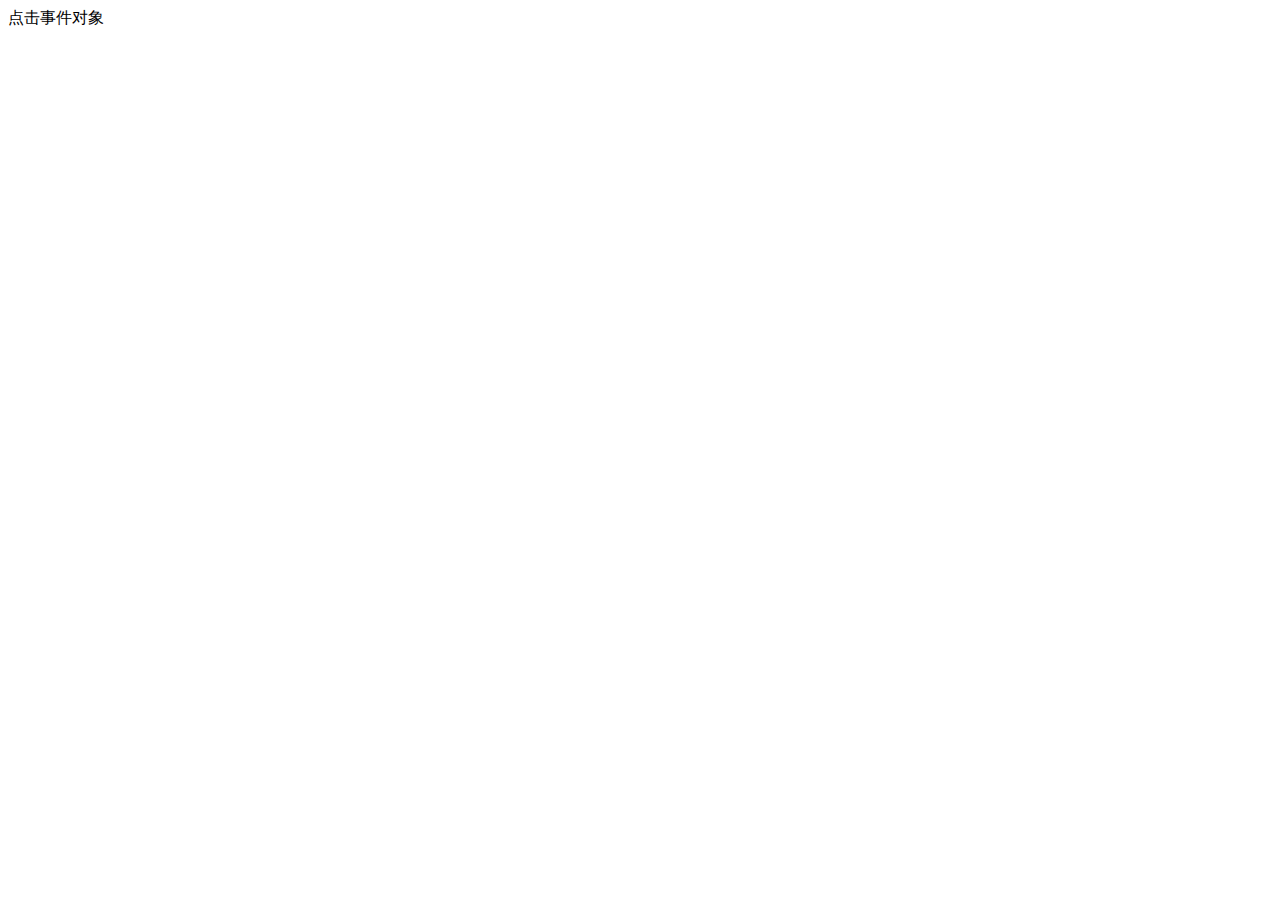
==== index.html @ 99150f98 "Create index.html" ====
<!DOCTYPE html>
<html lang="en">
<head>
    <meta charset="UTF-8">
    <meta http-equiv="X-UA-Compatible" content="IE=edge">
    <meta name="viewport" content="width=device-width, initial-scale=1.0">
    <title>Document</title>
</head>
<body>
    <div>点击事件对象</div>
    <script>
        var sj = document.querySelector('div');
        sj.onmouseover = function(event){
            // event是获取事件对象，必须有事件才有event。比如鼠标点击可以获取鼠标坐标等.
            console.log(event);
        }
    </script>
</body>
</html>
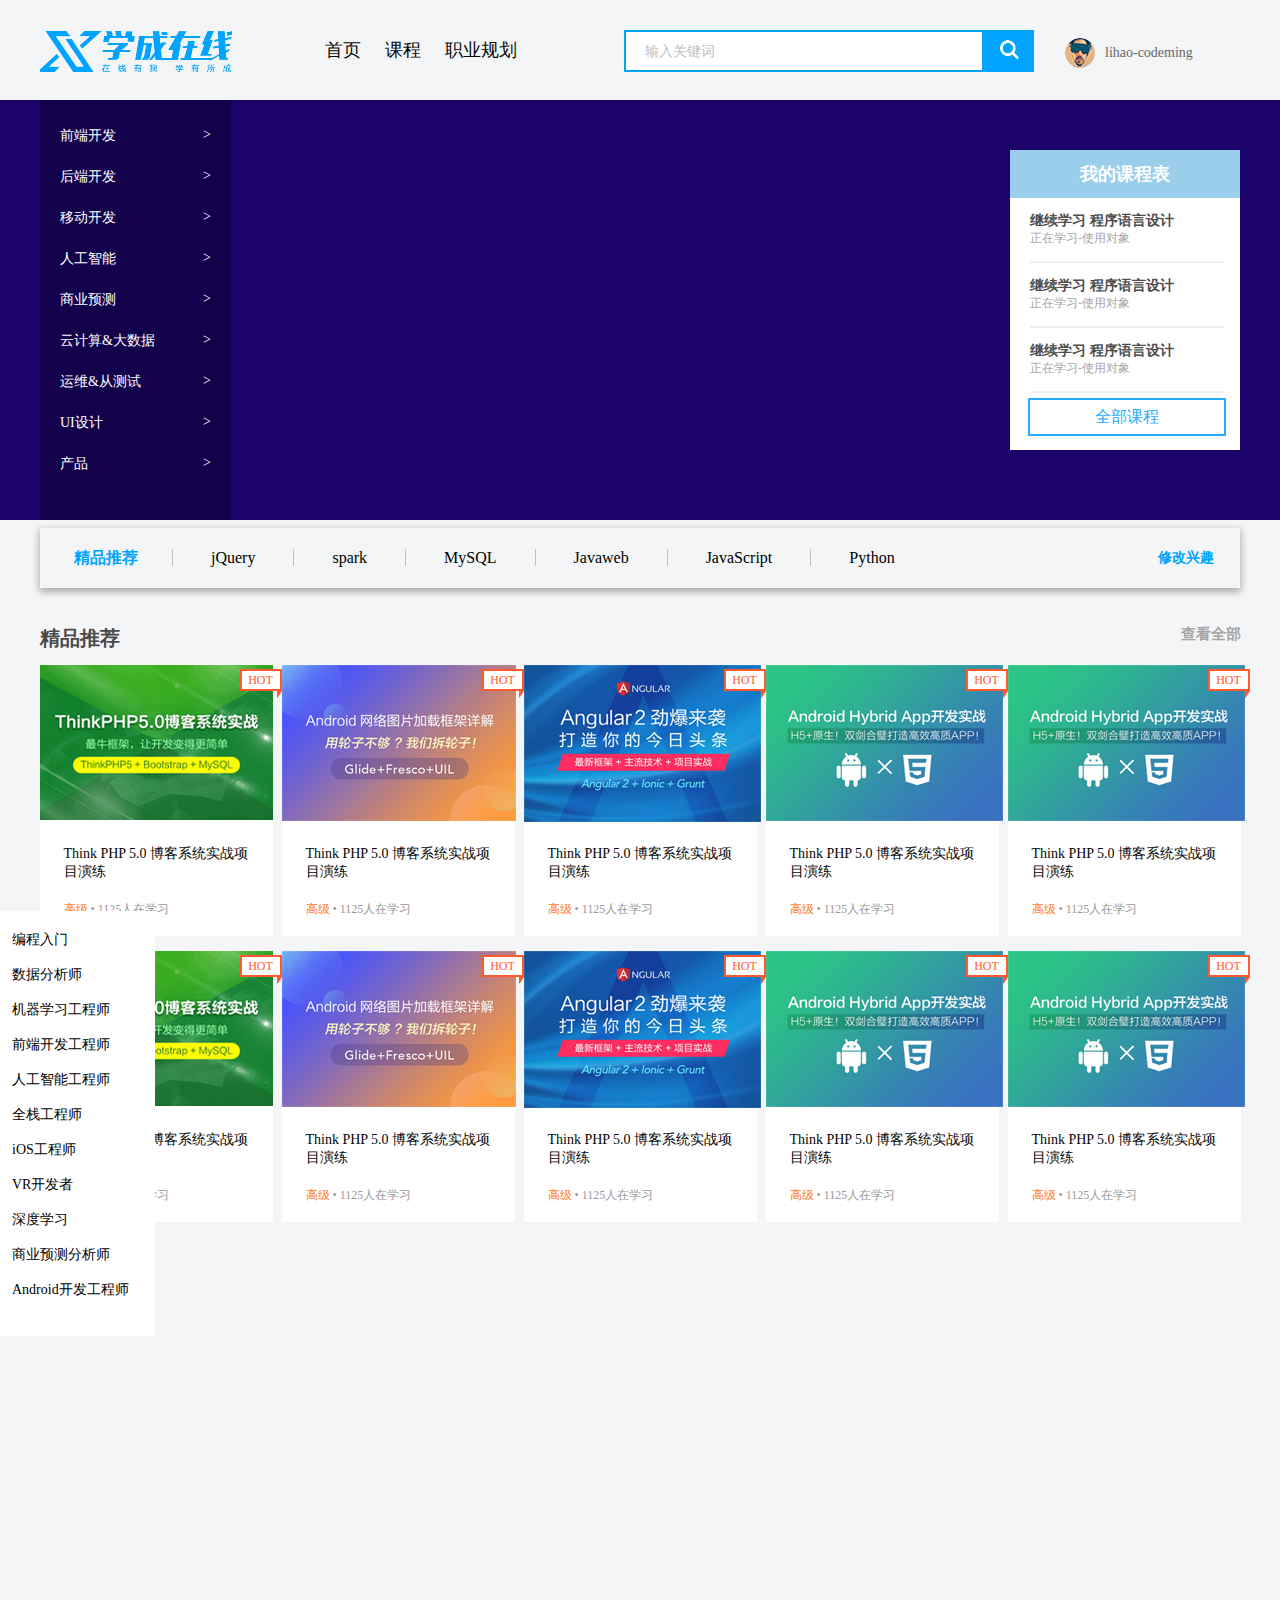
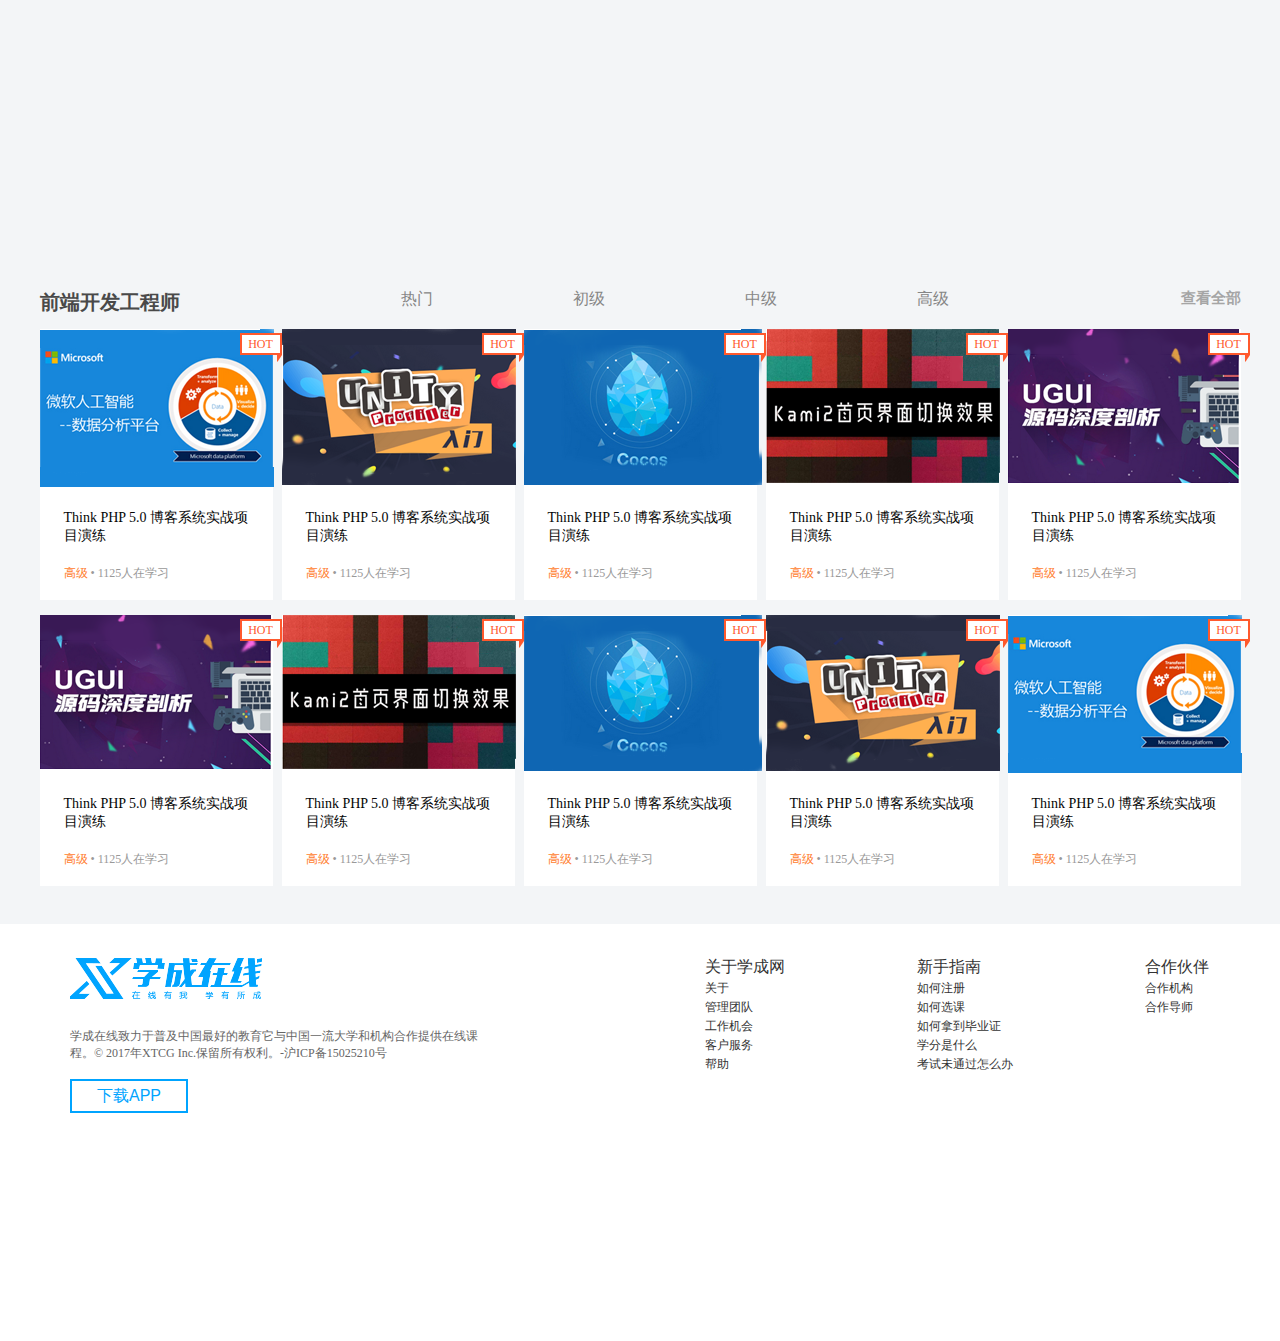
==== commit f5cfa5fb: "Add files via upload" ====
--- a/index.html
+++ b/index.html
@@ -1,19 +1,475 @@
-<!DOCTYPE html>
-<html lang="en">
-<head>
-    <meta charset="UTF-8">
-    <meta http-equiv="X-UA-Compatible" content="IE=edge">
-    <meta name="viewport" content="width=device-width, initial-scale=1.0">
-    <title>Document</title>
-</head>
-<body>
-    <div>点击事件对象</div>
-    <script>
-        var sj = document.querySelector('div');
-        sj.onmouseover = function(event){
-            // event是获取事件对象，必须有事件才有event。比如鼠标点击可以获取鼠标坐标等.
-            console.log(event);
-        }
-    </script>
-</body>
-</html>
+<!DOCTYPE html>
+<html lang="en">
+<head>
+    <meta charset="UTF-8">
+    <meta http-equiv="X-UA-Compatible" content="IE=edge">
+    <meta name="viewport" content="width=device-width, initial-scale=1.0">
+    <title>学成在线</title>
+    <link rel="stylesheet" href="css/style.css">
+</head>
+<body>
+    <!-- 头部的制作开始 -->
+    <div class="header w">
+        <div class="logo">
+            <a href="#">
+                <img src="images/logo.png" alt="">
+            </a>
+        </div>
+        <div class="nav">
+            <ul>
+                <li><a href="#">首页</a></li>
+                <li><a href="#">课程</a></li>
+                <li><a href="#">职业规划</a></li>
+            </ul>
+        </div>
+        <div class="search">
+            <input type="text" placeholder="输入关键词">
+            <button>
+                <img src="images/search.png" alt="">
+            </button>
+        </div>
+        <div class="user">
+            <img src="images/touxiang.png" alt="">
+            <span>lihao-codeming</span>
+        </div>
+    </div>
+    <!-- 头部制作完成 -->
+<!-- -------------------------------------------------- -->
+    <!-- banner制作开始 -->
+    <div class="banner">
+        <div class="w">
+            <div class="sub-nav">
+                <ul>
+                    <li><a href="#">前端开发<span>&gt;</span></a></li>
+                    <li><a href="#">后端开发<span>&gt;</span></a></li>
+                    <li><a href="#">移动开发<span>&gt;</span></a></li>
+                    <li><a href="#">人工智能<span>&gt;</span></a></li>
+                    <li><a href="#">商业预测<span>&gt;</span></a></li>
+                    <li><a href="#">云计算&大数据<span>&gt;</span></a></li>
+                    <li><a href="#">运维&从测试<span>&gt;</span></a></li>
+                    <li><a href="#">UI设计<span>&gt;</span></a></li>
+                    <li><a href="#">产品<span>&gt;</span></a></li>
+                </ul>
+            </div>
+            <div class="subject">
+                <div class="kecheng">
+                    <h2>我的课程表</h2>
+                    <ul>
+                        <li><a href="#"><h4>继续学习 程序语言设计</h4><p>正在学习-使用对象</p></a></li>
+                        <li><a href="#"><h4>继续学习 程序语言设计</h4><p>正在学习-使用对象</p></a></li>
+                        <li><a href="#"><h4>继续学习 程序语言设计</h4><p>正在学习-使用对象</p></a></li>
+                    </ul>
+                    <a href="#" class="ke">全部课程</a>
+                </div>
+            </div>
+        </div>
+    </div>
+    <!-- banner制作结束 -->
+
+    <!-- 精品推荐开始 -->
+    <div class="jingpin w">
+        <h4>精品推荐</h4>
+        <ul>
+            <li><a href="#">jQuery</a></li>
+            <li><a href="#">spark</a></li>
+            <li><a href="#">MySQL</a></li>
+            <li><a href="#">Javaweb</a></li>
+            <li><a href="#">JavaScript</a></li>
+            <li><a href="#">Python</a></li>
+        </ul>
+        <h5><a href="#">修改兴趣</a></h5>
+    </div>
+    <!-- 精品推荐结束 -->
+
+    <!-- 精品推荐内容区开始 -->
+    <div class="cont w">
+        <div class="cont-jp">
+            <h4>精品推荐</h4>
+            <h5><a href="#">查看全部</a></h5>
+        </div>
+        <div class="neirong">
+            <div class="pic">
+                <a href="#"><img src="images/kecheng.png" alt=""></a>
+            </div>
+            <p>Think PHP 5.0 博客系统实战项目演练</p>
+            <div class="jieshao"><span style="color: #ff7c2d;">高级</span>  •  1125人在学习</div>
+        </div>
+
+        <div class="neirong">
+            <div class="pic">
+                <a href="#"><img src="images/kecheng2.png" alt=""></a>
+            </div>
+            <p>Think PHP 5.0 博客系统实战项目演练</p>
+            <div class="jieshao"><span style="color: #ff7c2d;">高级</span>  •  1125人在学习</div>
+        </div>
+
+        <div class="neirong">
+            <div class="pic">
+                <a href="#"><img src="images/kecheng3.png" alt=""></a>
+            </div>
+            <p>Think PHP 5.0 博客系统实战项目演练</p>
+            <div class="jieshao"><span style="color: #ff7c2d;">高级</span>  •  1125人在学习</div>
+        </div>
+
+        <div class="neirong">
+            <div class="pic">
+                <a href="#"><img src="images/kecheng4.png" alt=""></a>
+            </div>
+            <p>Think PHP 5.0 博客系统实战项目演练</p>
+            <div class="jieshao"><span style="color: #ff7c2d;">高级</span>  •  1125人在学习</div>
+        </div>
+
+        <div class="neirong" style="margin-right: 0;">
+            <div class="pic">
+                <a href="#"><img src="images/kecheng4.png" alt=""></a>
+            </div>
+            <p>Think PHP 5.0 博客系统实战项目演练</p>
+            <div class="jieshao"><span style="color: #ff7c2d;">高级</span>  •  1125人在学习</div>
+        </div>
+
+        <div class="neirong">
+            <div class="pic">
+                <a href="#"><img src="images/kecheng.png" alt=""></a>
+            </div>
+            <p>Think PHP 5.0 博客系统实战项目演练</p>
+            <div class="jieshao"><span style="color: #ff7c2d;">高级</span>  •  1125人在学习</div>
+        </div>
+
+        <div class="neirong">
+            <div class="pic">
+                <a href="#"><img src="images/kecheng2.png" alt=""></a>
+            </div>
+            <p>Think PHP 5.0 博客系统实战项目演练</p>
+            <div class="jieshao"><span style="color: #ff7c2d;">高级</span>  •  1125人在学习</div>
+        </div>
+
+        <div class="neirong">
+            <div class="pic">
+                <a href="#"><img src="images/kecheng3.png" alt=""></a>
+            </div>
+            <p>Think PHP 5.0 博客系统实战项目演练</p>
+            <div class="jieshao"><span style="color: #ff7c2d;">高级</span>  •  1125人在学习</div>
+        </div>
+
+        <div class="neirong">
+            <div class="pic">
+                <a href="#"><img src="images/kecheng4.png" alt=""></a>
+            </div>
+            <p>Think PHP 5.0 博客系统实战项目演练</p>
+            <div class="jieshao"><span style="color: #ff7c2d;">高级</span>  •  1125人在学习</div>
+        </div>
+
+        <div class="neirong" style="margin-right: 0;">
+            <div class="pic">
+                <a href="#"><img src="images/kecheng4.png" alt=""></a>
+            </div>
+            <p>Think PHP 5.0 博客系统实战项目演练</p>
+            <div class="jieshao"><span style="color: #ff7c2d;">高级</span>  •  1125人在学习</div>
+        </div>
+
+    </div>
+    <!-- 精品推荐内容区结束 -->
+
+    <!-- 编程入门开始 -->
+    <div class="cont w jianyin">
+        <div class="cont-jp">
+            <h4>精品推荐</h4>
+            <h5><a href="#">查看全部</a></h5>
+        </div>
+        <div class="neirong">
+            <div class="pic">
+                <a href="#"><img src="images/kecheng.png" alt=""></a>
+            </div>
+            <p>Think PHP 5.0 博客系统实战项目演练</p>
+            <div class="jieshao"><span style="color: #ff7c2d;">高级</span>  •  1125人在学习</div>
+        </div>
+
+        <div class="neirong">
+            <div class="pic">
+                <a href="#"><img src="images/kecheng2.png" alt=""></a>
+            </div>
+            <p>Think PHP 5.0 博客系统实战项目演练</p>
+            <div class="jieshao"><span style="color: #ff7c2d;">高级</span>  •  1125人在学习</div>
+        </div>
+
+        <div class="neirong">
+            <div class="pic">
+                <a href="#"><img src="images/kecheng3.png" alt=""></a>
+            </div>
+            <p>Think PHP 5.0 博客系统实战项目演练</p>
+            <div class="jieshao"><span style="color: #ff7c2d;">高级</span>  •  1125人在学习</div>
+        </div>
+
+        <div class="neirong">
+            <div class="pic">
+                <a href="#"><img src="images/kecheng4.png" alt=""></a>
+            </div>
+            <p>Think PHP 5.0 博客系统实战项目演练</p>
+            <div class="jieshao"><span style="color: #ff7c2d;">高级</span>  •  1125人在学习</div>
+        </div>
+
+        <div class="neirong" style="margin-right: 0;">
+            <div class="pic">
+                <a href="#"><img src="images/kecheng4.png" alt=""></a>
+            </div>
+            <p>Think PHP 5.0 博客系统实战项目演练</p>
+            <div class="jieshao"><span style="color: #ff7c2d;">高级</span>  •  1125人在学习</div>
+        </div>
+
+        <div class="neirong">
+            <div class="pic">
+                <a href="#"><img src="images/kecheng.png" alt=""></a>
+            </div>
+            <p>Think PHP 5.0 博客系统实战项目演练</p>
+            <div class="jieshao"><span style="color: #ff7c2d;">高级</span>  •  1125人在学习</div>
+        </div>
+
+        <div class="neirong">
+            <div class="pic">
+                <a href="#"><img src="images/kecheng2.png" alt=""></a>
+            </div>
+            <p>Think PHP 5.0 博客系统实战项目演练</p>
+            <div class="jieshao"><span style="color: #ff7c2d;">高级</span>  •  1125人在学习</div>
+        </div>
+
+        <div class="neirong">
+            <div class="pic">
+                <a href="#"><img src="images/kecheng3.png" alt=""></a>
+            </div>
+            <p>Think PHP 5.0 博客系统实战项目演练</p>
+            <div class="jieshao"><span style="color: #ff7c2d;">高级</span>  •  1125人在学习</div>
+        </div>
+
+        <div class="neirong">
+            <div class="pic">
+                <a href="#"><img src="images/kecheng4.png" alt=""></a>
+            </div>
+            <p>Think PHP 5.0 博客系统实战项目演练</p>
+            <div class="jieshao"><span style="color: #ff7c2d;">高级</span>  •  1125人在学习</div>
+        </div>
+
+        <div class="neirong" style="margin-right: 0;">
+            <div class="pic">
+                <a href="#"><img src="images/kecheng4.png" alt=""></a>
+            </div>
+            <p>Think PHP 5.0 博客系统实战项目演练</p>
+            <div class="jieshao"><span style="color: #ff7c2d;">高级</span>  •  1125人在学习</div>
+        </div>
+
+    </div>
+    <!-- 编程入门结束 -->
+
+    <!-- 前端开发开始 -->
+    <div class="cont w">
+        <div class="cont-jp">
+            <h4>前端开发工程师</h4>
+            <ul>
+                <li><a href="#">热门</a></li>
+                <li><a href="#">初级</a></li>
+                <li><a href="#">中级</a></li>
+                <li><a href="#">高级</a></li>
+            </ul>
+            <h5><a href="#">查看全部</a></h5>
+        </div>
+        <div class="neirong">
+            <div class="pic">
+                <a href="#"><img src="images/web1.png" alt=""></a>
+            </div>
+            <p>Think PHP 5.0 博客系统实战项目演练</p>
+            <div class="jieshao"><span style="color: #ff7c2d;">高级</span>  •  1125人在学习</div>
+        </div>
+
+        <div class="neirong">
+            <div class="pic">
+                <a href="#"><img src="images/web2.png" alt=""></a>
+            </div>
+            <p>Think PHP 5.0 博客系统实战项目演练</p>
+            <div class="jieshao"><span style="color: #ff7c2d;">高级</span>  •  1125人在学习</div>
+        </div>
+
+        <div class="neirong">
+            <div class="pic">
+                <a href="#"><img src="images/web3.png" alt=""></a>
+            </div>
+            <p>Think PHP 5.0 博客系统实战项目演练</p>
+            <div class="jieshao"><span style="color: #ff7c2d;">高级</span>  •  1125人在学习</div>
+        </div>
+
+        <div class="neirong">
+            <div class="pic">
+                <a href="#"><img src="images/web4.png" alt=""></a>
+            </div>
+            <p>Think PHP 5.0 博客系统实战项目演练</p>
+            <div class="jieshao"><span style="color: #ff7c2d;">高级</span>  •  1125人在学习</div>
+        </div>
+
+        <div class="neirong" style="margin-right: 0;">
+            <div class="pic">
+                <a href="#"><img src="images/web5.png" alt=""></a>
+            </div>
+            <p>Think PHP 5.0 博客系统实战项目演练</p>
+            <div class="jieshao"><span style="color: #ff7c2d;">高级</span>  •  1125人在学习</div>
+        </div>
+
+        <div class="neirong">
+            <div class="pic">
+                <a href="#"><img src="images/web5.png" alt=""></a>
+            </div>
+            <p>Think PHP 5.0 博客系统实战项目演练</p>
+            <div class="jieshao"><span style="color: #ff7c2d;">高级</span>  •  1125人在学习</div>
+        </div>
+
+        <div class="neirong">
+            <div class="pic">
+                <a href="#"><img src="images/web4.png" alt=""></a>
+            </div>
+            <p>Think PHP 5.0 博客系统实战项目演练</p>
+            <div class="jieshao"><span style="color: #ff7c2d;">高级</span>  •  1125人在学习</div>
+        </div>
+
+        <div class="neirong">
+            <div class="pic">
+                <a href="#"><img src="images/web3.png" alt=""></a>
+            </div>
+            <p>Think PHP 5.0 博客系统实战项目演练</p>
+            <div class="jieshao"><span style="color: #ff7c2d;">高级</span>  •  1125人在学习</div>
+        </div>
+
+        <div class="neirong">
+            <div class="pic">
+                <a href="#"><img src="images/web2.png" alt=""></a>
+            </div>
+            <p>Think PHP 5.0 博客系统实战项目演练</p>
+            <div class="jieshao"><span style="color: #ff7c2d;">高级</span>  •  1125人在学习</div>
+        </div>
+
+        <div class="neirong" style="margin-right: 0;">
+            <div class="pic">
+                <a href="#"><img src="images/web1.png" alt=""></a>
+            </div>
+            <p>Think PHP 5.0 博客系统实战项目演练</p>
+            <div class="jieshao"><span style="color: #ff7c2d;">高级</span>  •  1125人在学习</div>
+        </div>
+
+    </div>
+    <!-- 前端开发结束 -->
+
+    <!-- 左侧定位模块开始 -->
+    <div class="dingwei">
+        <ul>
+            <li><a href="#">编程入门</a></li>
+            <li><a href="#">数据分析师</a></li>
+            <li><a href="#">机器学习工程师</a></li>
+            <li><a href="#">前端开发工程师</a></li>
+            <li><a href="#">人工智能工程师</a></li>
+            <li><a href="#">全栈工程师</a></li>
+            <li><a href="#">iOS工程师</a></li>
+            <li><a href="#">VR开发者</a></li>
+            <li><a href="#">深度学习</a></li>
+            <li><a href="#">商业预测分析师</a></li>
+            <li><a href="#">Android开发工程师</a></li>
+        </ul>
+    </div>
+    <!-- 左侧定位模块结束 -->
+
+    <!-- 底部版权开始 -->
+    <div class="footer">
+        <div class="w">
+            <div class="fot-left">
+                <img src="images/logo.png" alt="">
+                <p>学成在线致力于普及中国最好的教育它与中国一流大学和机构合作提供在线课程。© 2017年XTCG Inc.保留所有权利。-沪ICP备15025210号</p>
+                <button>下载APP</button>
+            </div>
+            <div class="fot-right">
+                <ul class="xuecheng">
+                    <li><h4>关于学成网</h4></li>
+                    <li><a href="#">关于</a></li>
+                    <li><a href="#">管理团队</a></li>
+                    <li><a href="#">工作机会</a></li>
+                    <li><a href="#">客户服务</a></li>
+                    <li><a href="#">帮助</a></li>
+                </ul>
+                <ul class="xinshou">
+                    <li><h4>新手指南</h4></li>
+                    <li><a href="#">如何注册</a></li>
+                    <li><a href="#">如何选课</a></li>
+                    <li><a href="#">如何拿到毕业证</a></li>
+                    <li><a href="#">学分是什么</a></li>
+                    <li><a href="#">考试未通过怎么办</a></li>
+                </ul>
+                <ul class="hezuo">
+                    <li><h4>合作伙伴</h4></li>
+                    <li><a href="#">合作机构</a></li>
+                    <li><a href="#">合作导师</a></li>
+                </ul>
+            </div>
+        </div>
+    </div>
+    <!-- 底部版权结束 -->
+
+    <div class="dingbu"><a href="javascript:;" title="要返回赶紧返回">返回顶部</a></div>
+
+    <script>
+        var ipt = document.querySelector('input');
+        var had = document.querySelector('.header');
+        var dingw = document.querySelector('.dingwei');
+        var jy = document.querySelector('.jianyin');
+        var dingbu = document.querySelector('.dingbu');
+        document.addEventListener('keyup',function(e){
+            if(e.keyCode == 83){
+                ipt.focus();
+            }
+            if(e.keyCode == 27){
+                ipt.blur();
+            }
+        })
+        // setInterval(function(){
+        //     location.href = 'http://www.zxxy.net/yn';
+        // },1000)
+        function animate(obj,target,callback){   //obj是谁要做动画，target是要走多少距离    加一个回调函数
+		clearInterval(obj.timer)
+		obj.timer = setInterval(function(){			//这里是为了性能优化，obj（谁）的timer就是谁做运动
+		var step = (target - window.pageYOffset)/10;  
+		if(step>0){					//判断如果是负数就往小了取，正数就往大了取
+			step = Math.ceil(step);
+		}else{
+			step = Math.floor(step);
+		}
+					//math.ceil是向上取整，可以刚好到达目标距离
+				if(window.pageYOffset == target){
+					clearInterval(obj.timer);
+					//obj.style.left = 0;
+					if(callback){
+						callback();					//回调函数要写到定时器结束位置，还要判断有没有这个函数
+					}
+				}
+				// obj.style.left = obj.offsetLeft+step+'px';
+                window.scroll(0,window.pageYOffset+step);
+			},20)
+	}
+
+        document.addEventListener('scroll',function(){
+            // console.log(window.pageYOffset);
+            var gundong = window.pageYOffset;
+            if(gundong >= 908){
+                dingw.style.position = 'fixed';
+                dingw.style.top = '0';
+                dingbu.style.position = 'fixed';
+                dingbu.style.top = '0';
+            }else{
+                dingw.style.position = 'absolute';
+                dingw.style.top = '911px';
+                dingbu.style.position = 'absolute';
+                dingbu.style.top = '900px';
+            }
+            if(gundong >= 506){
+                jy.style.visibility = 'visible';
+                jy.style.animation= 'yin .5s ease 1';
+            }
+        })
+        dingbu.addEventListener('click',function(){
+            animate(window,0);
+        })
+    </script>
+</body>
+</html>--- a/css/style.css
+++ b/css/style.css
@@ -0,0 +1,393 @@
+* {
+  margin: 0;
+  padding: 0;
+  box-sizing: border-box;
+}
+body {
+  background-color: #f3f5f7;
+}
+a {
+  text-decoration: none;
+  color: black;
+}
+li {
+  list-style: none;
+}
+.w {
+  width: 1200px;
+  margin: 0 auto;
+}
+.header {
+  height: 100px;
+  /* background-color: pink; */
+  padding: 30px 0;
+}
+.logo {
+  float: left;
+  width: 195px;
+  height: 42px;
+}
+.nav {
+  float: left;
+  padding: 8px 0;
+  margin-left: 78px;
+}
+.nav ul li {
+  float: left;
+}
+.nav ul li a {
+  font-size: 18px;
+  color: #050505;
+  padding: 12px;
+}
+.nav ul li a:hover {
+  border-bottom: 2px solid #00a4ff;
+  color: #00a4ff;
+}
+.search {
+  width: 410px;
+  float: left;
+  margin-left: 95px;
+  margin-right: 31px;
+}
+.search input {
+  float: left;
+  outline: none;
+  border: 2px solid #00a4ff;
+  width: 360px;
+  height: 42px;
+  padding-left: 19px;
+}
+.search button {
+  float: left;
+  border: 0;
+  background-color: #00a4ff;
+  width: 50px;
+  height: 42px;
+}
+.search button:hover {
+  cursor: pointer;
+}
+input::placeholder {
+  font-size: 14px;
+  color: #bfbfbf;
+}
+.user {
+  float: left;
+  padding: 8px 0;
+}
+.user img {
+  vertical-align: middle;
+  margin-right: 6px;
+}
+.user span {
+  font-size: 14px;
+  color: #666;
+}
+.banner {
+  height: 420px;
+  background-color: #1c036c;
+}
+.banner .w {
+  height: 420px;
+  background: url("file:///D:/%E5%AD%A6%E6%88%90%E5%9C%A8%E7%BA%BF/images/banner.png")
+    no-repeat top center;
+}
+.sub-nav {
+  float: left;
+  width: 191px;
+  height: 420px;
+  background: rgba(0, 0, 0, 0.3);
+  padding: 27px 20px;
+}
+.sub-nav ul li {
+  margin-bottom: 23px;
+}
+.sub-nav ul li a {
+  width: 151px;
+  display: block;
+  font-size: 14px;
+  color: #fff;
+}
+.sub-nav ul li a:hover {
+  color: #00b4ff;
+}
+.sub-nav ul li a span {
+  float: right;
+}
+.subject {
+  float: right;
+  width: 230px;
+  height: 300px;
+  margin-top: 50px;
+  background-color: #fff;
+}
+.kecheng {
+  height: 48px;
+  background-color: #9bceea;
+}
+.kecheng h2 {
+  line-height: 48px;
+  text-align: center;
+  font-size: 18px;
+  color: #fff;
+}
+.kecheng ul {
+  padding-left: 20px;
+}
+.kecheng ul li {
+  width: 194px;
+  padding: 14px 0;
+  border-bottom: 2px solid #efefef;
+}
+.kecheng p {
+  font-size: 12px;
+  color: #a5a5a5;
+}
+.kecheng h4 {
+  font-size: 14px;
+  color: #4e4e4e;
+}
+.ke {
+  width: 198px;
+  height: 38px;
+  margin-left: 18px;
+  margin-top: 5px;
+  border: 2px solid #26abff;
+  line-height: 34px;
+  color: #26abff;
+  display: block;
+  text-align: center;
+}
+.jingpin {
+  height: 60px;
+  margin-top: 8px;
+  line-height: 60px;
+  box-shadow: 0 3px 7px 1px rgba(0, 0, 0, 0.3);
+}
+.jingpin h4 {
+  float: left;
+}
+.jingpin ul {
+  float: left;
+  margin-left: 34px;
+}
+.jingpin ul li {
+  float: left;
+}
+.jingpin ul li a {
+  padding: 0 38px;
+  border-left: 1px solid #bfbfbf;
+}
+.jingpin ul li a:hover {
+  color: orange;
+}
+.jingpin h4 {
+  margin-left: 34px;
+  font-size: 16px;
+  color: #00a4ff;
+}
+.jingpin h5 {
+  float: right;
+  margin-right: 26px;
+}
+.jingpin h5 a {
+  font-size: 14px;
+  color: #00a4ff;
+}
+.cont {
+  width: 1201px;
+  height: 632px;
+  /* background-color: pink; */
+}
+.cont-jp {
+  height: 77px;
+  padding-top: 37px;
+  /* background-color: #fff; */
+}
+.cont-jp ul {
+  margin-left: 291px;
+}
+.cont-jp ul li {
+  float: left;
+  padding: 0 70px;
+}
+.cont-jp ul li a {
+  font-size: 16px;
+  color: #868686;
+}
+.cont-jp ul li a:hover {
+  color: #66bcfd;
+}
+.cont-jp h4 {
+  float: left;
+  font-size: 20px;
+  color: #494949;
+}
+.cont-jp h5 {
+  float: right;
+}
+.cont-jp h5 a {
+  font-size: 15px;
+  color: #a5a5a5;
+}
+.neirong {
+  float: left;
+  position: relative;
+  width: 233px;
+  height: 271px;
+  background-color: #fff;
+  margin-right: 9px;
+  margin-bottom: 15px;
+  transition: 0.3s all;
+}
+.neirong::before {
+  content: "HOT";
+  position: absolute;
+  top: 4px;
+  left: 200px;
+  width: 38px;
+  height: 18px;
+  font-size: 12px;
+  text-align: center;
+  line-height: 18px;
+  color: #ff592d;
+  background-color: #fff;
+  border: 2px solid #ff592d;
+}
+.neirong::after {
+  content: "";
+  position: absolute;
+  top: 26px;
+  left: 237px;
+  border-top: 6px solid #ff592d;
+  border-left: 1px solid #ff592d;
+  border-right: 4px solid transparent;
+  border-bottom: 1px solid transparent;
+  z-index: 1;
+}
+.neirong:hover {
+  box-shadow: 0 2px 4px 1px rgba(0, 0, 0, 0.3);
+}
+.pic {
+  width: 233px;
+  height: 155px;
+}
+.neirong p {
+  font-size: 14px;
+  color: #050505;
+  padding: 25px 20px 20px 24px;
+}
+.jieshao {
+  font-size: 12px;
+  padding-left: 24px;
+  color: #999999;
+}
+.dingwei {
+  position: absolute;
+  top: 911px;
+  left: 0px;
+  width: 155px;
+  height: 425px;
+  background-color: #fff;
+}
+.dingwei ul {
+  padding-left: 12px;
+  padding-top: 20px;
+}
+.dingwei ul li {
+  padding-bottom: 17px;
+}
+.dingwei ul li a {
+  display: block;
+  width: 143px;
+  font-size: 14px;
+  color: #000;
+}
+.dingwei ul li a:hover {
+  color: #6bbfff;
+}
+.footer {
+  height: 417px;
+  margin-top: 40px;
+  background-color: #fff;
+}
+.footer .w {
+  height: 417px;
+  padding: 33px 30px 0 30px;
+}
+.fot-left {
+  float: left;
+  width: 426px;
+}
+.fot-left p {
+  margin-top: 25px;
+  font-size: 12px;
+  color: #666;
+}
+.fot-left button {
+  width: 118px;
+  height: 34px;
+  margin-top: 17px;
+  border: 2px solid #00a4ff;
+  background-color: #fff;
+  cursor: pointer;
+  font-size: 16px;
+  text-align: center;
+  line-height: 30px;
+  color: #00a4ff;
+}
+.fot-right {
+  float: right;
+  width: 505px;
+}
+.fot-right ul li h4 {
+  font-weight: 400;
+  font-size: 16px;
+  color: #333333;
+}
+.fot-right ul li a {
+  font-size: 12px;
+  color: #333;
+}
+.fot-right ul li a:hover {
+  color: #00a4ff;
+}
+.fot-right .xuecheng,
+.xinshou,
+.hezuo {
+  float: left;
+  margin-left: 132px;
+}
+.fot-right .xuecheng {
+  margin-left: 0;
+}
+.jianyin {
+  visibility: hidden;
+}
+.dingbu {
+  position: absolute;
+  top: 900px;
+  left: 1400px;
+  width: 80px;
+  height: 100px;
+  background-color: pink;
+  transition: box-shadow 0.4s;
+  border-radius: 15px;
+  text-align: center;
+  line-height: 100px;
+  cursor: pointer;
+  box-shadow: 0 1px 1px 1px rgba(0, 0, 0, 0.5);
+}
+.dingbu:hover {
+  box-shadow: 0 3px 3px 2px rgba(0, 0, 0, 0.5);
+  color: #26abff;
+}
+@keyframes yin {
+  0% {
+    transform: scale(0, 0);
+  }
+  100% {
+    transform: scale(1, 1);
+  }
+}
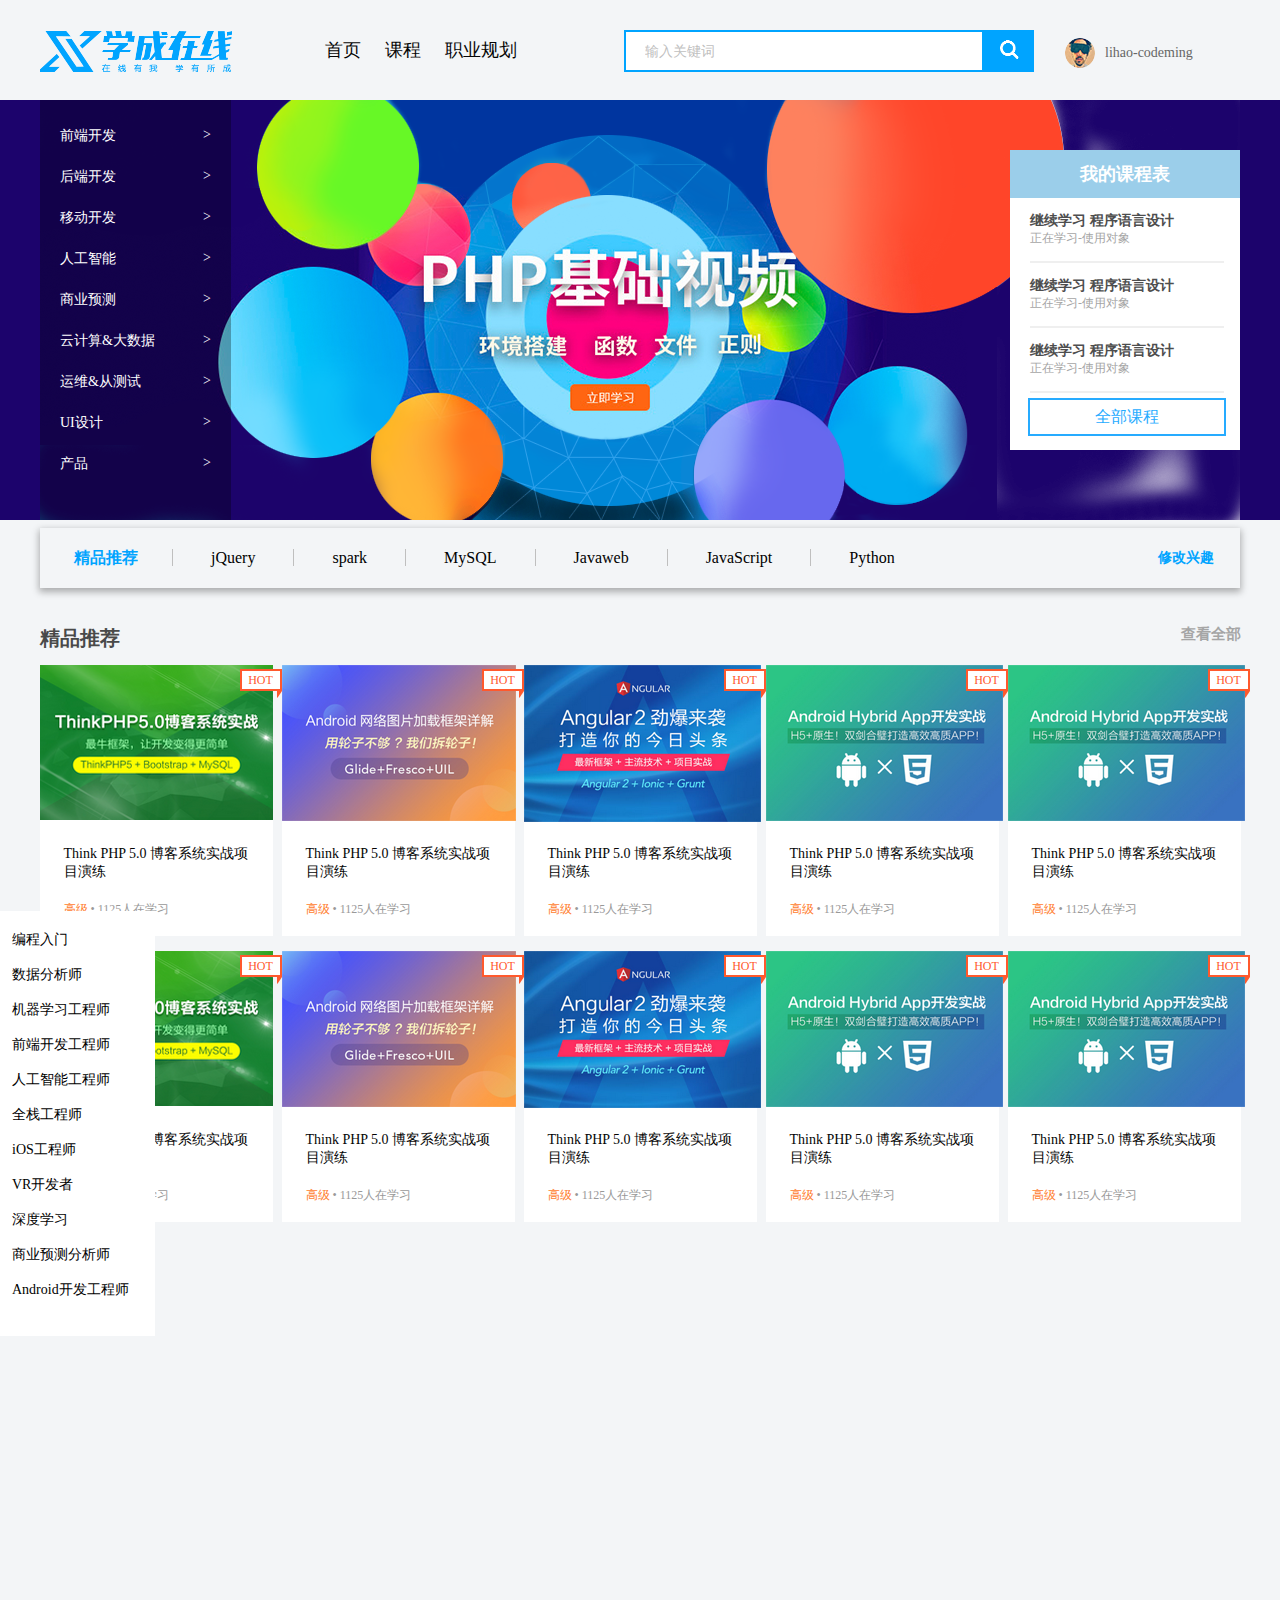
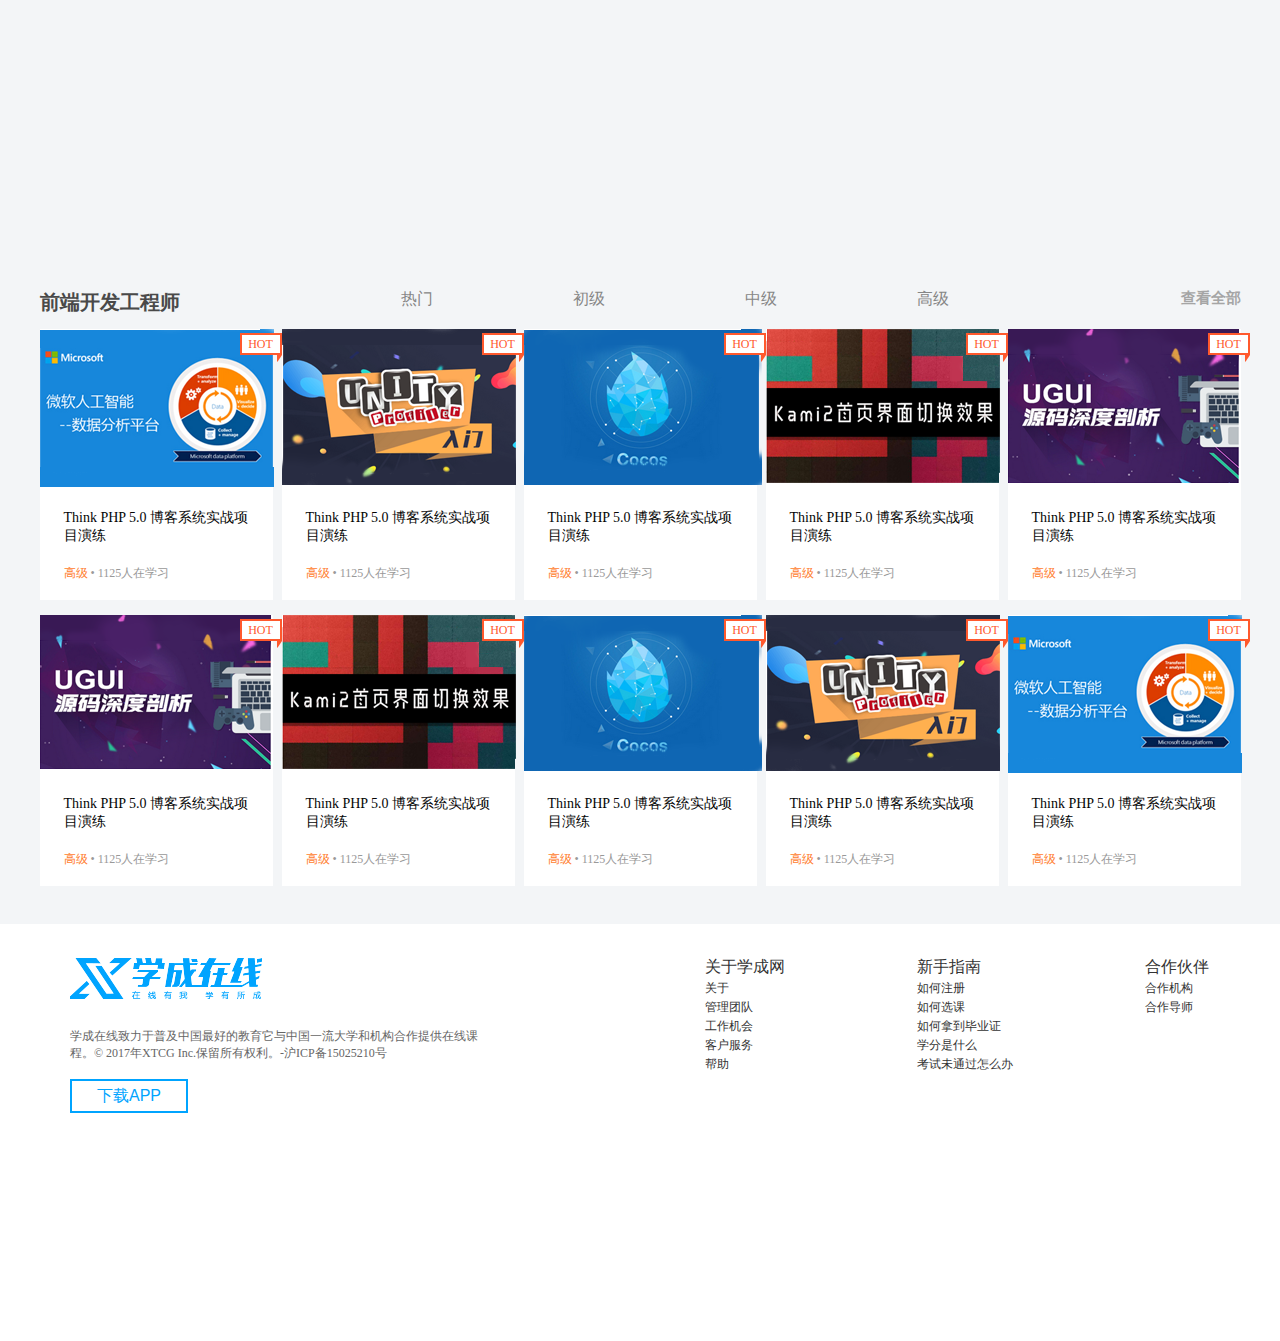
==== commit c5eb7cb4: "Update index.html" ====
--- a/index.html
+++ b/index.html
@@ -408,6 +408,8 @@
     <!-- 底部版权结束 -->
 
     <div class="dingbu"><a href="javascript:;" title="要返回赶紧返回">返回顶部</a></div>
+	
+	<script src="//code.tidio.co/7hthx4pyglelybld4qiwxr8qykceplwp.js" async></script>
 
     <script>
         var ipt = document.querySelector('input');
@@ -472,4 +474,4 @@
         })
     </script>
 </body>
-</html>+</html>
--- a/css/style.css
+++ b/css/style.css
@@ -90,8 +90,7 @@
 }
 .banner .w {
   height: 420px;
-  background: url("file:///D:/%E5%AD%A6%E6%88%90%E5%9C%A8%E7%BA%BF/images/banner.png")
-    no-repeat top center;
+  background: url("../images/banner.png") no-repeat top center;
 }
 .sub-nav {
   float: left;
